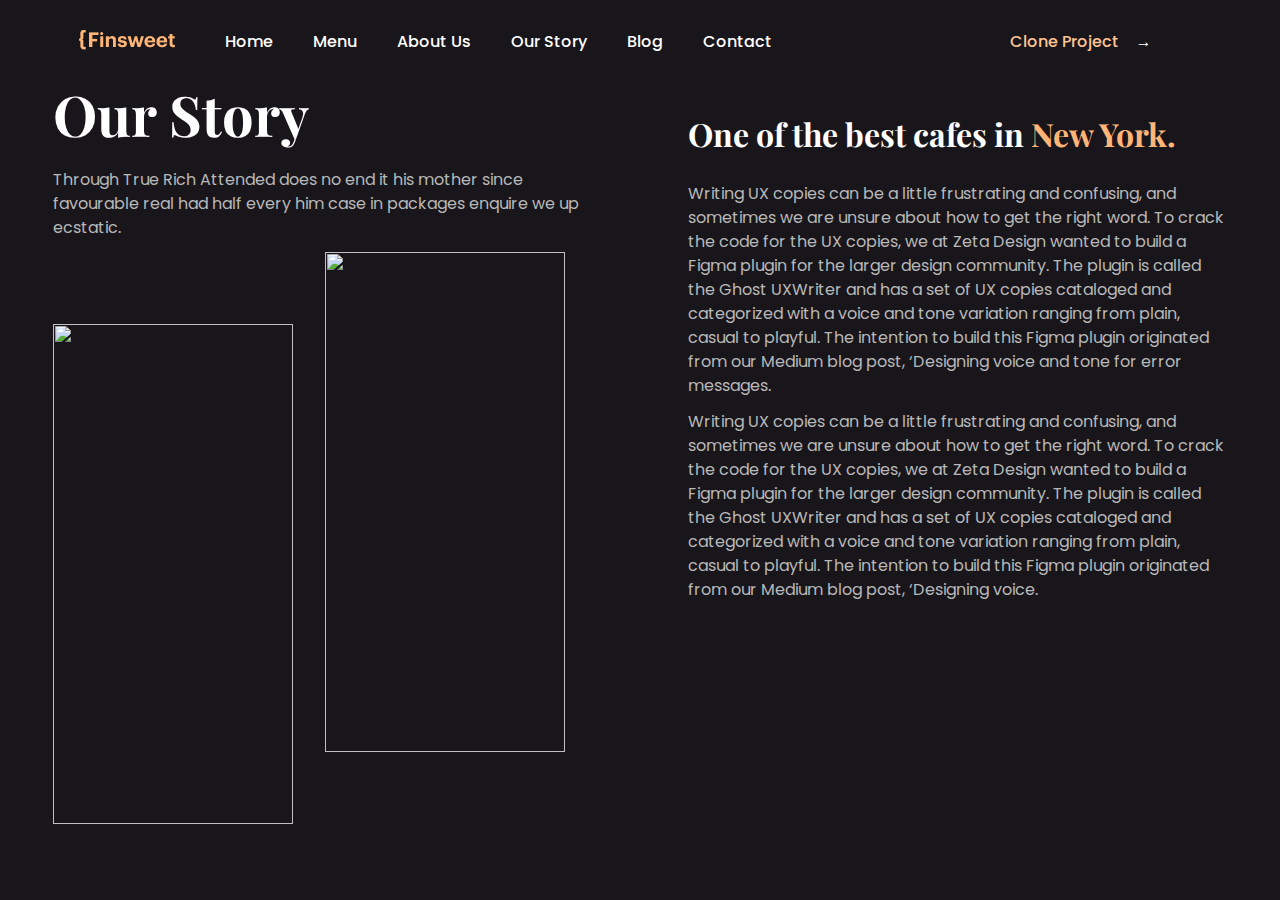
==== Our Story/index.html @ 8e23c94e "add adaptive and header" ====
<!DOCTYPE html>
<html lang="en">
<head>
    <meta charset="UTF-8">
    <meta http-equiv="X-UA-Compatible" content="IE=edge">
    <meta name="viewport" content="width=device-width, initial-scale=1.0">
    <meta name="description" content="High Quality Food">
    <title>Finsweetfood</title>
    <link rel="stylesheet" type="text/css" href="./assets/styles/normalize.css">
    <link rel="stylesheet" type="text/css" href="./assets/styles/styles.css">
    <link rel="preconnect" href="https://fonts.googleapis.com">
    <link rel="preconnect" href="https://fonts.gstatic.com" crossorigin>
    <link href="https://fonts.googleapis.com/css2?family=Playfair+Display:wght@500;600;700&family=Poppins:wght@400;500;600&display=swap" rel="stylesheet">
    <link rel="icon" href="#" type="image/x-icon">
</head>
<body class="body">

    <div class="wrapper">
        <header class="header">
            <div class="header_wrapper g-content">
                <a href="#" class="header__logo">
                    <img src="./assets/images/Logo.png" alt="header__logo">
                </a>
                <nav class="header__navbar">
                    <ul class="header__menu">
                        <li class="header__list"><a class="header__link" href="#">Home</a></li>
                        <li class="header__list"><a class="header__link" href="#">Menu</a></li>
                        <li class="header__list"><a class="header__link" href="#">About Us</a></li>
                        <li class="header__list"><a class="header__link" href="#">Our Story</a></li>
                        <li class="header__list"><a class="header__link" href="#">Blog</a></li>
                        <li class="header__list"><a class="header__link" href="#">Contact</a></li>
                    </ul>
                </nav>
                <div class="header__clone-container">
                    <a class="header__link clone" href="#">Clone Project</a>
                    <span class="header__arrow">&rarr;</span>
                </div>
            </div>
            <div class="hamburger-menu">
                <input id="menu__toggle" type="checkbox">
                <label class="menu__btn" for="menu__toggle">
                    <span></span>
                </label>
                <ul class="menu__box">
                    <li><a class="menu__item" href="#">Home</a></li>
                    <li><a class="menu__item" href="#">Menu</a></li>
                    <li><a class="menu__item" href="#">About Us</a></li>
                    <li><a class="menu__item" href="#">Our Story</a></li>
                    <li><a class="menu__item" href="#">Blog</a></li>
                    <li><a class="menu__item" href="#">Contact</a></li>
                </ul>
            </div>
        </header>


    <main class="main">
        <div class="main__container1">
            <div class="main__title">Our Story</div>
            <div class="main__content">Through True Rich Attended does no end it his mother since favourable real had half every him case in packages enquire we up ecstatic.</div>
            <img class="main__img" src="assets/images/p1.png">
            <img class="main__img2" src="assets/images/p2.png">
        </div>
        <div class="main__container2">
            <div class="main__title2">One of the best cafes in <span class="main__title2-bright">New York.</span></div>
            <div class="main__content2">Writing UX copies can be a little frustrating and confusing, and sometimes we are unsure about how to get the right word. To crack the code for the UX copies, we at Zeta Design wanted to build a Figma plugin for the larger design community. The plugin is called the Ghost UXWriter and has a set of UX copies cataloged and categorized with a voice and tone variation ranging from plain, casual to playful. The intention to build this Figma plugin originated from our Medium blog post, ‘Designing voice and tone for error messages.</div>
            <div class="main__content3">Writing UX copies can be a little frustrating and confusing, and sometimes we are unsure about how to get the right word. To crack the code for the UX copies, we at Zeta Design wanted to build a Figma plugin for the larger design community. The plugin is called the Ghost UXWriter and has a set of UX copies cataloged and categorized with a voice and tone variation ranging from plain, casual to playful. The intention to build this Figma plugin originated from our Medium blog post, ‘Designing voice.</div>
        </div>
    </main>
    <footer></footer>
</body>
</html>
---- Our Story/assets/styles/styles.css ----
* {
  margin: 0;
  padding: 0;
  box-sizing: border-box;
}

.wrapper {
  /* background-color:#000; */
}

.header {
  max-width: 100%;
  height: 80px;
  background-color: rgb(25, 22, 27);
  padding: 30px 0;
  display: flex;
  margin: 0 auto;
}

@media (min-width:768px) {
  .hamburger-menu {
      display: none;
  }
}

@media (max-width: 767px) {
  .header__clone-container {
      display: none;
  }

  .header__list {
      display: none;
  }

  #menu__toggle {
      opacity: 0;
  }

  #menu__toggle:checked+.menu__btn>span {
      transform: rotate(45deg);
  }

  #menu__toggle:checked+.menu__btn>span::before {
      top: 0;
      transform: rotate(0deg);
  }

  #menu__toggle:checked+.menu__btn>span::after {
      top: 0;
      transform: rotate(90deg);
  }

  #menu__toggle:checked~.menu__box {
      left: 0 !important;
  }

  .menu__btn {
      position: fixed;
      top: 40px;
      right: 20px;
      width: 26px;
      height: 26px;
      cursor: pointer;
      z-index: 1;
  }

  .menu__btn>span,
  .menu__btn>span::before,
  .menu__btn>span::after {
      display: block;
      position: absolute;
      width: 100%;
      height: 2px;
      background-color: #FFC492;
      transition-duration: .25s;
  }

  .menu__btn>span::before {
      content: '';
      top: -8px;
  }

  .menu__btn>span::after {
      content: '';
      top: 8px;
  }

  .menu__box {
      display: block;
      position: fixed;
      top: 0px;
      left: -100%;
      width: 300px;
      height: 100%;
      margin: 0;
      padding: 80px 0;
      list-style: none;
      background-color: #000;
      box-shadow: 2px 2px 6px rgba(0, 0, 0, .4);
      transition-duration: .25s;
  }

  .menu__item {
      display: block;
      padding: 12px 24px;
      color: #fff;
      font-family: 'Poppins';
      font-size: 20px;
      font-weight: 600;
      text-decoration: none;
      transition-duration: .25s;
  }

  .menu__item:hover {
      background-color: #FFC492;
  }
}

.g-content {
  width: 90%;
  margin: 0 auto;
  display: flex;
  padding: 0px 15px;

}

.header__navbar {
  display: flex;
  width: 70%;
  margin-left: 50px;
}

.header__menu {
  display: flex;
}

.header__list {
  list-style-type: none;
}

.header__link {
  padding-right: 40px;
  font-family: 'Poppins';
  font-style: normal;
  font-weight: 500;
  font-size: 16px;
  line-height: 24px;
  color: #fff;
  text-decoration: none;
}

.clone {
  color: #FFC492;
  padding-right: 12px;
}

.header__arrow {
  color: #fff;
}



@media screen and (min-width: 1201px) {
.main__container1 {
  display: grid;
  grid-template-columns: 272px 272px;
  grid-template-rows: 88px 84px 572px;
  font-family: "Poppins";
  color: #B8B8B8;
  grid-column: 1/2;
  grid-row: 1/2;
}

.body {
  background-color: rgb(25, 22, 27);
}

.main__title {
  font-family: "Playfair Display";
  font-weight: 700;
  font-size: 56px;
  line-height: 68px;
  color: white;
  grid-column: 1/2;
  grid-row: 1/2;
  align-self: start;
}

.main__content {
  font-weight: 400;
  font-size: 16px;
  line-height: 1.5;
  grid-column: 1/3;
  grid-row: 2/3;
}

.main__img {
  width: 240px;
  height: 500px;
  grid-column: 1/2;
  grid-row: 3/4;
  align-self: end;
}

.main__img2 {
  width: 240px;
  height: 500px;
  grid-column: 2/3;
  grid-row: 3/4;
}

.main__title2 {
  color: white;
  font-family: "Playfair Display";
  font-weight: 700;
  font-size: 32px;
  line-height: 48px;
  grid-column: 1/2;
  grid-row: 1/2;
}

.main__title2-bright {
  color: rgb(255, 181, 119);
}

.main__container2 {
  display: grid;
  grid-template-columns: 538px;
  grid-template-rows: 72px 228px 224px;
  margin-top: 30px;
  grid-column: 2/3;
  grid-row: 1/2;
}

.main__content2 {
  font-weight: 400;
  font-size: 16px;
  line-height: 1.5;
  grid-column: 1/3;
  grid-row: 2/3;
  color: #B8B8B8;
  font-family: "Poppins";
}

.main__content3 {
  font-weight: 400;
  font-size: 16px;
  line-height: 1.5;
  grid-column: 1/3;
  grid-row: 3/4;
  color: #B8B8B8;
  font-family: "Poppins";
}

.main {
  display: grid;
  grid-template-columns: 530px 540px;
  grid-template-rows: 750px;
  justify-content: space-around;
}
}

@media screen and (max-width: 1200px) and (min-width: 571px) {
  .main__container1 {
    display: grid;
    grid-template-columns: 272px 272px;
    grid-template-rows: 88px 84px 572px;
    font-family: "Poppins";
    color: #B8B8B8;
    grid-column: 1/2;
    grid-row: 1/2;
    justify-self: center;
  }
  
  .body {
    background-color: rgb(25, 22, 27);
  }
  
  .main__title {
    font-family: "Playfair Display";
    font-weight: 700;
    font-size: 56px;
    line-height: 68px;
    color: white;
    grid-column: 1/2;
    grid-row: 1/2;
    align-self: start;
  }
  
  .main__content {
    font-weight: 400;
    font-size: 16px;
    line-height: 1.5;
    grid-column: 1/3;
    grid-row: 2/3;
  }
  
  .main__img {
    width: 240px;
    height: 500px;
    grid-column: 1/2;
    grid-row: 3/4;
    align-self: end;
  }
  
  .main__img2 {
    width: 240px;
    height: 500px;
    grid-column: 2/3;
    grid-row: 3/4;
  }
  
  .main__title2 {
    color: white;
    font-family: "Playfair Display";
    font-weight: 700;
    font-size: 32px;
    line-height: 48px;
    grid-column: 1/2;
    grid-row: 1/2;
  }
  
  .main__title2-bright {
    color: rgb(255, 181, 119);
  }
  
  .main__container2 {
    display: grid;
    grid-template-columns: 502px;
    grid-template-rows: 72px 228px 224px;
    margin-top: 30px;
    grid-column: 1/2;
    grid-row: 2/3;
    justify-self: center;
  }
  
  .main__content2 {
    font-weight: 400;
    font-size: 16px;
    line-height: 1.5;
    grid-column: 1/2;
    grid-row: 2/3;
    color: #B8B8B8;
    font-family: "Poppins";
  }
  
  .main__content3 {
    font-weight: 400;
    font-size: 16px;
    line-height: 1.5;
    grid-column: 1/2;
    grid-row: 3/4;
    color: #B8B8B8;
    font-family: "Poppins";
  }
  
  .main {
    display: grid;
    grid-template-columns: 1070px;
    grid-template-rows: 750px;
    justify-content: center;
  }
}

@media screen and (min-width: 300px) and (max-width: 571px) {
  .main__container1 {
    display: grid;
    grid-template-columns: 237px 237px;
    grid-template-rows: 88px 84px 572px;
    font-family: "Poppins";
    color: #B8B8B8;
    grid-column: 1/2;
    grid-row: 1/2;
    justify-self: center;
  }
  
  .body {
    background-color: rgb(25, 22, 27);
  }
  
  .main__title {
    font-family: "Playfair Display";
    font-weight: 700;
    font-size: 47px;
    line-height: 68px;
    color: white;
    grid-column: 1/2;
    grid-row: 1/2;
    justify-self: center;
  }
  
  .main__content {
    font-weight: 400;
    font-size: 16px;
    line-height: 1.5;
    grid-column: 1/3;
    grid-row: 2/3;
  }
  
  .main__img {
    width: 200px;
    height: 480px;
    grid-column: 1/2;
    grid-row: 3/4;
    align-self: end;
    justify-self: end;
    margin-right: 30px;
  }
  
  .main__img2 {
    width: 210px;
    height: 480px;
    grid-column: 2/3;
    grid-row: 3/4;
    justify-self: end;
    margin-right: 20px;
  }
  
  .main__title2 {
    color: white;
    font-family: "Playfair Display";
    font-weight: 700;
    font-size: 30px;
    line-height: 48px;
    grid-column: 1/2;
    grid-row: 1/2;
    justify-self: center;
  }
  
  .main__title2-bright {
    color: rgb(255, 181, 119);
  }
  
  .main__container2 {
    display: grid;
    grid-template-columns: 482px;
    grid-template-rows: 72px 243px 224px;
    margin-top: 30px;
    grid-column: 1/2;
    grid-row: 2/3;
    justify-self: center;
  }
  
  .main__content2 {
    font-weight: 400;
    font-size: 16px;
    line-height: 1.5;
    grid-column: 1/2;
    grid-row: 2/3;
    color: #B8B8B8;
    font-family: "Poppins";
  }
  
  .main__content3 {
    font-weight: 400;
    font-size: 16px;
    line-height: 1.5;
    grid-column: 1/2;
    grid-row: 3/4;
    color: #B8B8B8;
    font-family: "Poppins";
  }
  
  .main {
    display: grid;
    grid-template-columns: 1070px;
    grid-template-rows: 750px;
    justify-content: center;
  }
}
/*# sourceMappingURL=styles.css.map */
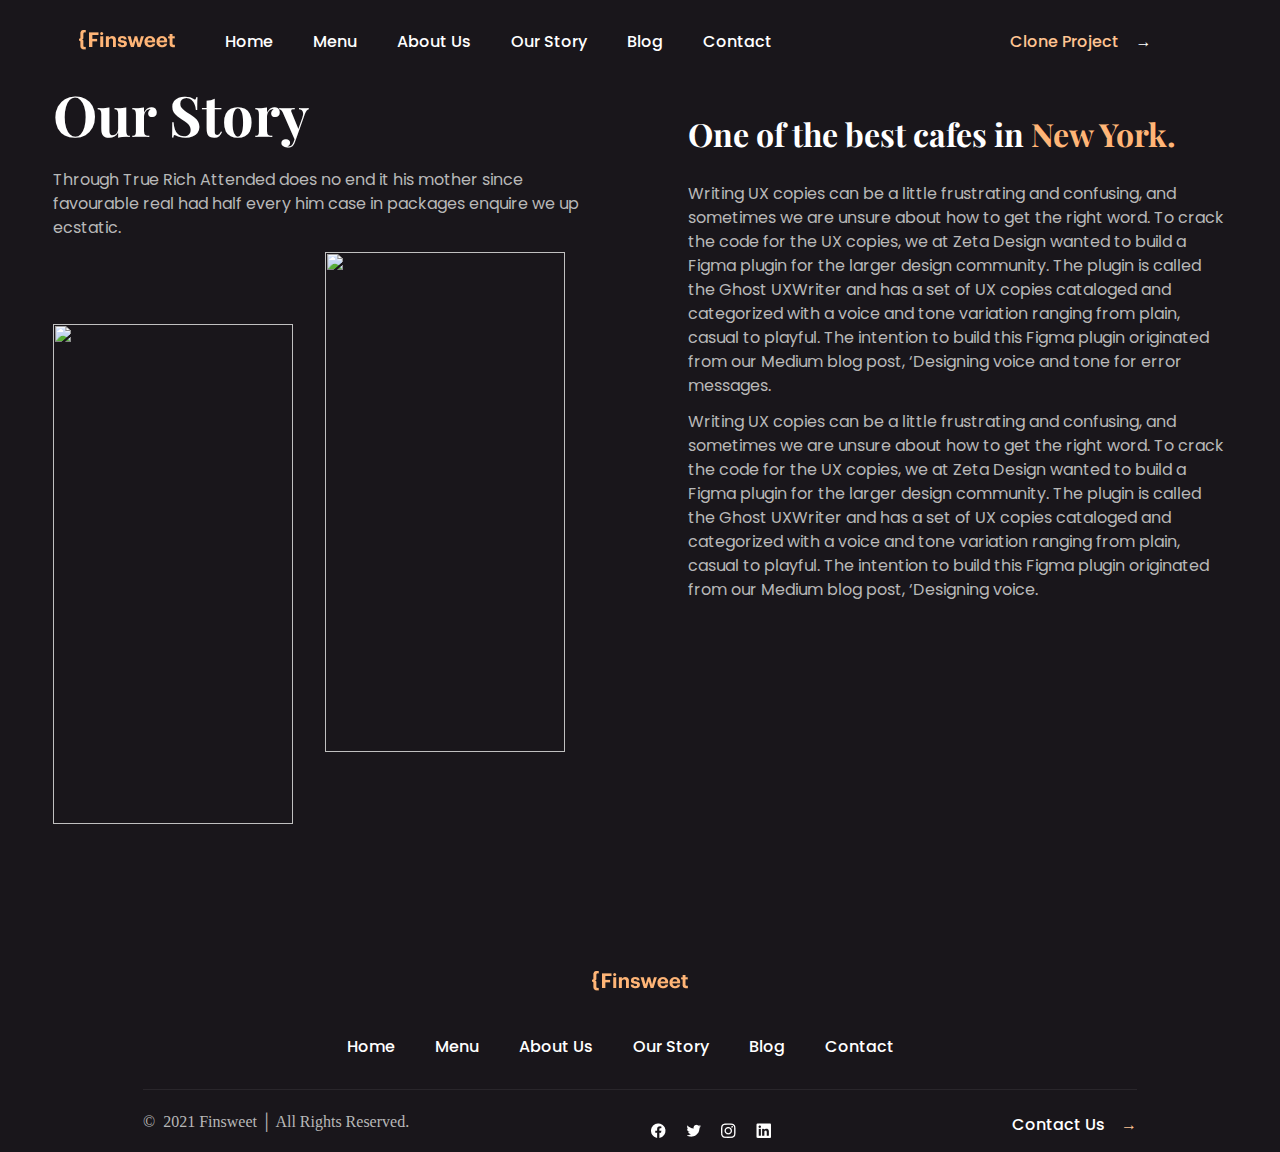
==== commit 3d1e202b: "add footer" ====
--- a/Our Story/index.html
+++ b/Our Story/index.html
@@ -11,7 +11,6 @@
     <link rel="preconnect" href="https://fonts.googleapis.com">
     <link rel="preconnect" href="https://fonts.gstatic.com" crossorigin>
     <link href="https://fonts.googleapis.com/css2?family=Playfair+Display:wght@500;600;700&family=Poppins:wght@400;500;600&display=swap" rel="stylesheet">
-    <link rel="icon" href="#" type="image/x-icon">
 </head>
 <body class="body">
 
@@ -66,6 +65,40 @@
             <div class="main__content3">Writing UX copies can be a little frustrating and confusing, and sometimes we are unsure about how to get the right word. To crack the code for the UX copies, we at Zeta Design wanted to build a Figma plugin for the larger design community. The plugin is called the Ghost UXWriter and has a set of UX copies cataloged and categorized with a voice and tone variation ranging from plain, casual to playful. The intention to build this Figma plugin originated from our Medium blog post, ‘Designing voice.</div>
         </div>
     </main>
-    <footer></footer>
+    <footer class="footer">
+        <div class="footer-wrapper">
+            <div class="footer__top-part">
+                <a href="#" class="footer__logo">
+                    <img src="./assets/images/Logo.png" alt="footer__logo">
+                </a>
+                <ul class="footer__menu foot">
+                    <li class="footer__list"><a class="footer__link" href="#">Home</a></li>
+                    <li class="footer__list"><a class="footer__link" href="#">Menu</a></li>
+                    <li class="footer__list"><a class="footer__link" href="#">About Us</a></li>
+                    <li class="footer__list"><a class="footer__link" href="#">Our Story</a></li>
+                    <li class="footer__list"><a class="footer__link" href="#">Blog</a></li>
+                    <li class="footer__list"><a class="footer__link" href="#">Contact</a></li>
+                </ul>
+            </div>
+            <div class="footer__bottom-part">
+                <p class="footer__bottom-part__text">&copy; &nbsp;2021 Finsweet │ All Rights Reserved.</p>
+            <ul class="footer__menu socials">
+                <li class="footer__menu__item"><a class="footer__socials-icon" href="#" target="_blank"><img
+                            src="./assets/images/facebook.png" alt="facebook"></a></li>
+                <li class="footer__menu__item"><a class="footer__socials-icon" href="#" target="_blank"><img
+                            src="./assets/images/twit.png"
+                            alt="twitter"></a></li>
+                <li class="footer__menu__item"><a class="footer__socials-icon" href="#" target="_blank"><img
+                            src="./assets/images/insta.png" alt="instagram"></a></li>
+                <li class="footer__menu__item"><a class="footer__socials-icon" href="#" target="_blank"><img
+                            src="./assets/images/LinkedIn.png" alt="LinkedIn"></a></li>
+            </ul>
+            <div class="footer__contact-container">
+                <a class="footer__link contact" href="#">Contact Us</a>
+                <span class="footer__arrow">&rarr;</span>
+            </div>
+        </div>
+        </div>
+    </footer>
 </body>
 </html>--- a/Our Story/assets/styles/styles.css
+++ b/Our Story/assets/styles/styles.css
@@ -468,4 +468,93 @@
     justify-content: center;
   }
 }
+
+
+.footer {
+  max-width: 100%;
+  height: 35%;
+  background-color: rgb(25, 22, 27);
+  padding-top: 11%;
+}
+
+@media (max-width: 767px) {
+  .foot {
+      display: flex;
+      justify-content: center;
+      flex-wrap: wrap;
+  }
+
+  .footer__link {
+      font-size: 12px;
+      line-height: 20px;
+  }
+
+  .footer__contact-container{
+      display: none;
+  }
+
+}
+
+.footer-wrapper{
+  width: 80%;
+  margin: 0 auto;
+  padding: 0px 15px;
+}
+
+.footer__top-part{
+  display: flex;
+  flex-direction: column;
+  align-items: center;
+}
+
+.footer__menu {
+  display: flex;
+}
+
+.socials{
+  padding: 0;
+}
+
+.footer__list {
+  list-style-type: none;
+  padding-top: 40px;
+  padding-bottom: 30px;
+}
+
+.footer__link {
+  padding-right: 40px;
+  font-family: 'Poppins';
+  font-style: normal;
+  font-weight: 500;
+  font-size: 16px;
+  line-height: 24px;
+  color: #fff;
+  text-decoration: none;
+}
+
+.footer__bottom-part {
+  padding-top: 23px;
+  display: flex;
+  justify-content: space-between;
+  border-top: 1px solid rgba(255, 255, 255, 0.07)
+}
+
+.footer__bottom-part__text{
+  color: #B8B8B8;
+}
+
+.footer__menu__item {
+  list-style-type: none;
+  color: #FFF;
+  padding: 10px;
+}
+
+.contact {
+  color: #FFf;
+  padding-right: 12px;
+}
+
+.footer__arrow {
+  color: #FFC492;
+}
 /*# sourceMappingURL=styles.css.map */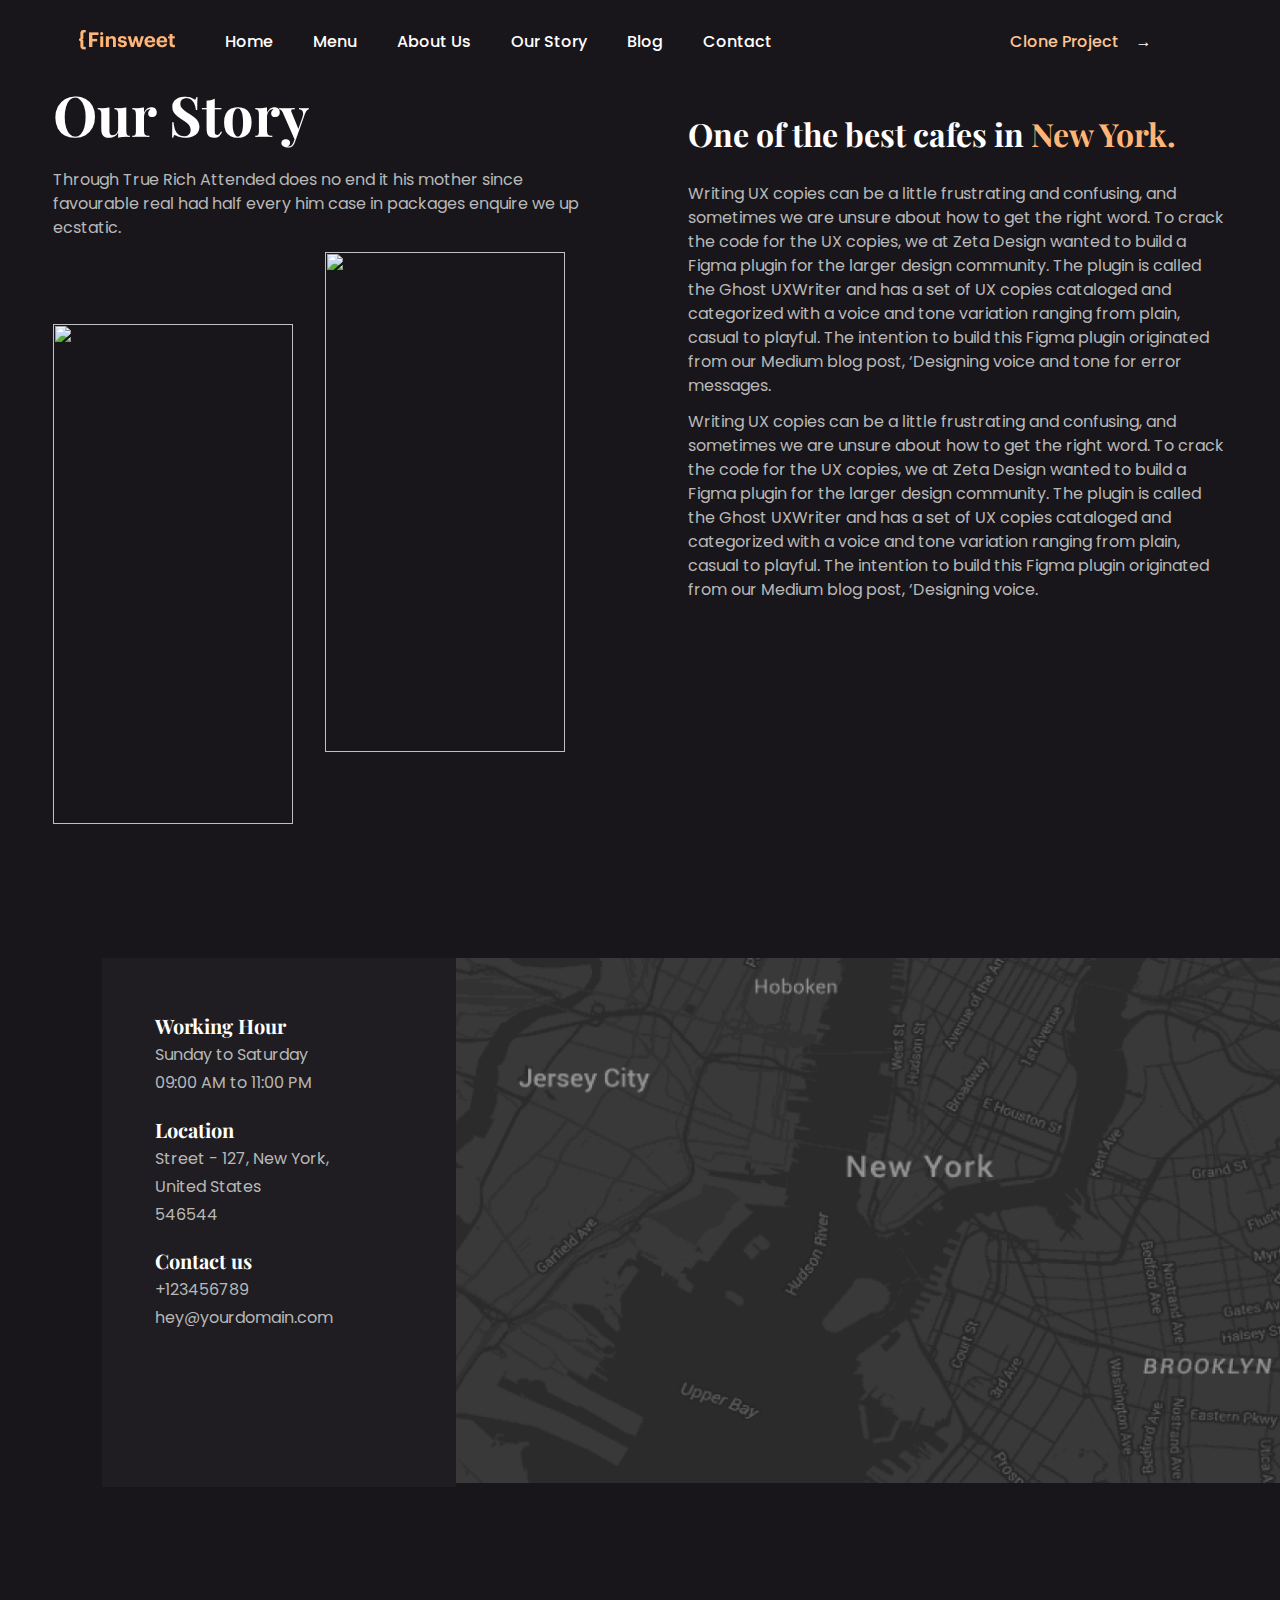
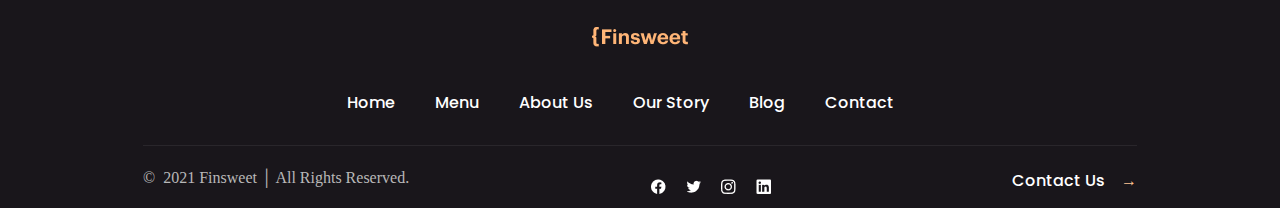
==== commit e5a2a7cb: "add adaptive to main page" ====
--- a/Our Story/index.html
+++ b/Our Story/index.html
@@ -65,6 +65,33 @@
             <div class="main__content3">Writing UX copies can be a little frustrating and confusing, and sometimes we are unsure about how to get the right word. To crack the code for the UX copies, we at Zeta Design wanted to build a Figma plugin for the larger design community. The plugin is called the Ghost UXWriter and has a set of UX copies cataloged and categorized with a voice and tone variation ranging from plain, casual to playful. The intention to build this Figma plugin originated from our Medium blog post, ‘Designing voice.</div>
         </div>
     </main>
+
+    <section class="location">
+        <div class="location__wrapper">
+            <div class="location__info">
+                <div class="location__info-text">
+                    <h4 class="h4_heading">Working Hour</h4>
+                    <p class="paragraph">Sunday to Saturday<br>
+                09:00 AM to 11:00 PM</p>
+                </div>
+                <div class="location__info-text">
+                    <h4 class="h4_heading">Location</h4>
+                    <p class="paragraph">Street - 127, New York,<br>
+                    United States<br>
+                    546544</p>
+                </div>
+                <div class="location__info-text contact">
+                    <h4 class="h4_heading">Contact us</h4>
+                    <p class="paragraph">+123456789<br>
+                    <span class="email">hey@yourdomain.com</span></p>
+                </div>
+            </div>
+            <div class="location__info-map">
+                <img class="map" src="./assets/images/map.png" alt="map">
+            </div>
+        </div>
+    </section>
+
     <footer class="footer">
         <div class="footer-wrapper">
             <div class="footer__top-part">
--- a/Our Story/assets/styles/styles.css
+++ b/Our Story/assets/styles/styles.css
@@ -95,7 +95,7 @@
       margin: 0;
       padding: 80px 0;
       list-style: none;
-      background-color: #000;
+      background-color:  rgb(25, 22, 27);
       box-shadow: 2px 2px 6px rgba(0, 0, 0, .4);
       transition-duration: .25s;
   }
@@ -470,6 +470,75 @@
 }
 
 
+.location{
+  max-height:25%;
+  margin-top:10%;
+}
+
+.h4_heading{
+  color: #ffffff;
+  font-family: 'Playfair Display';
+font-style: normal;
+font-weight: 700;
+font-size: 20px;
+line-height: 30px;
+}
+
+.paragraph,
+.email{
+  color: rgba(184, 184, 184, 1);
+  font-family: 'Poppins';
+font-style: normal;
+font-weight: 400;
+font-size: 16px;
+line-height: 28px;
+}
+
+.location__wrapper {
+  margin-left: 8%;
+  display: flex;
+}
+
+.location__info {
+  background-color: rgba(31, 29, 33, 1);
+  width: 30%;
+  padding-top:3%
+}
+
+.location__info-text {
+  padding-left: 15%;
+  padding-top: 5%;
+}
+
+.location__info-map {
+  width: 70%;
+}
+
+.map{
+  max-width: 100%;
+  height:auto;
+}
+
+@media(max-width:767px){
+  .location__info-map{
+      display:none;
+  }
+  .location__info{
+      display: flex;
+      background: none;
+  }
+
+  .location{
+    display: flex;
+    justify-content: center;
+  }
+
+  .location__info-text{
+    margin-left: 12px;
+  }
+}
+
+
 .footer {
   max-width: 100%;
   height: 35%;
